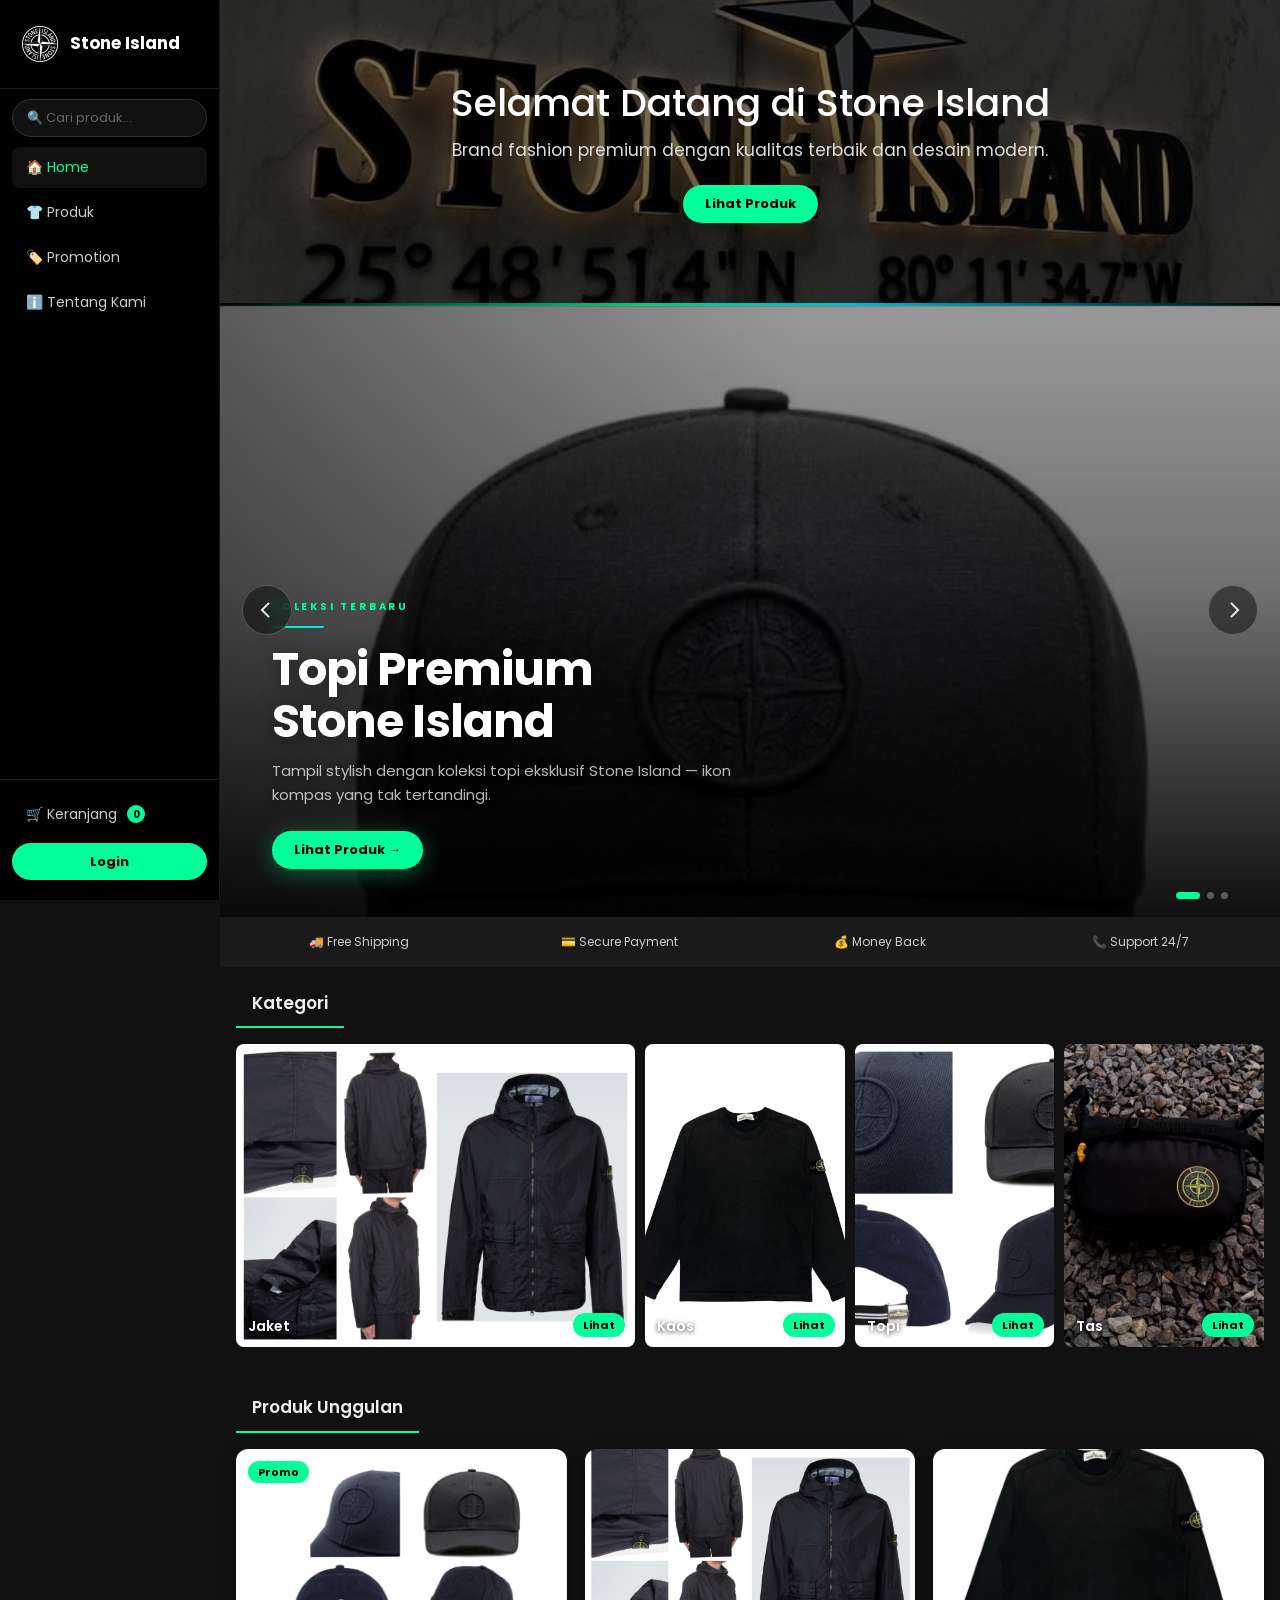
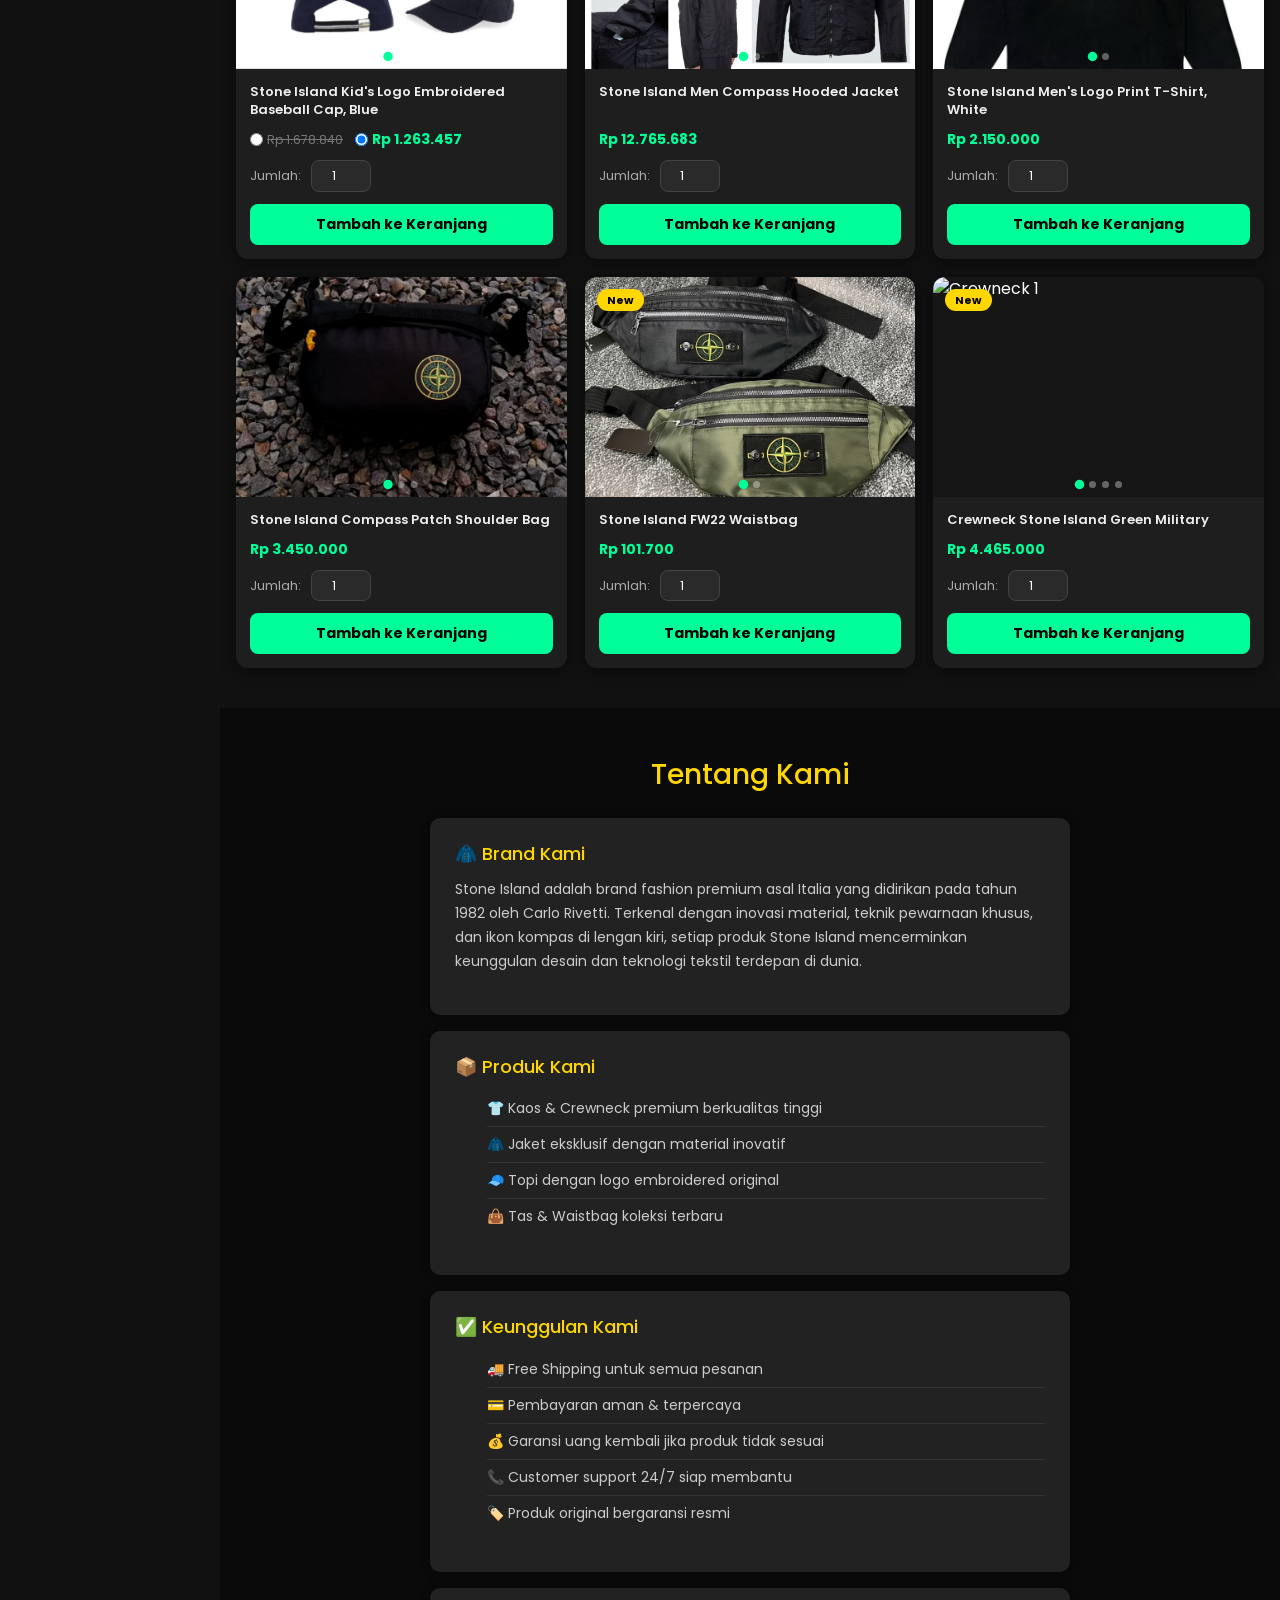
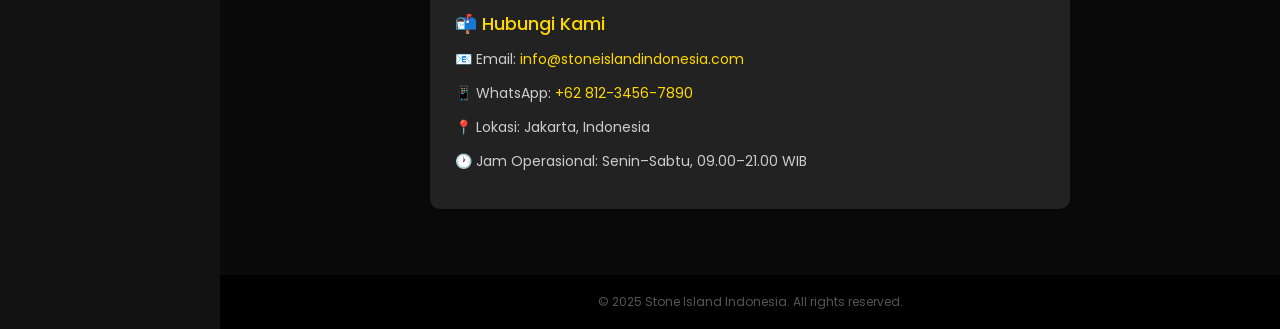
==== index.html @ c6c98c64 "Add files via upload" ====
<!DOCTYPE html>
<html lang="id">
<head>
<meta charset="UTF-8">
<meta name="viewport" content="width=device-width, initial-scale=1.0">
<title>Stone Island</title>
<link rel="stylesheet" href="https://cdn.jsdelivr.net/npm/bootstrap@5.3.8/dist/css/bootstrap.min.css">
<link href="https://fonts.googleapis.com/css2?family=Poppins:wght@400;500;600;700&display=swap" rel="stylesheet">
<link rel="stylesheet" href="style.css">
</head>
<body>

<div class="toast-notif" id="toastNotif"></div>

<!-- LOGIN REQUIRED MODAL -->
<div class="modal-overlay" id="loginModal" onclick="closeLoginModal(event)">
  <div class="modal-box">
    <span class="modal-icon">🔒</span>
    <h3>Login Diperlukan</h3>
    <p>Kamu harus <span>login</span> terlebih dahulu untuk menambahkan produk ke keranjang.</p>
    <div class="modal-actions">
      <a href="login_combined.html" class="modal-btn-login">🚀 Login Sekarang</a>
      <button class="modal-btn-cancel" onclick="closeLoginModal()">Nanti Saja</button>
    </div>
  </div>
</div>

<!-- SIDEBAR -->
<aside class="sidebar" id="sidebar">
  <a class="logo" href="#">
    <img src="si.png" alt="Logo">
    <span>Stone Island</span>
  </a>
  <button class="sidebar-close-btn" onclick="closeSidebar()">✕</button>
  <div class="sidebar-search">
    <input type="text" id="searchDesktop" placeholder="🔍 Cari produk..." oninput="handleSearch(this.value)">
  </div>
  <nav class="sidebar-nav">
    <a href="#" class="active" onclick="closeSidebar()">🏠 Home</a>
    <a href="#product" onclick="closeSidebar()">👕 Produk</a>
    <a href="#" onclick="closeSidebar()">🏷️ Promotion</a>
    <a href="#about" onclick="closeSidebar()">ℹ️ Tentang Kami</a>
  </nav>
  <div class="sidebar-bottom">
    <span class="user-greeting" id="userGreeting" style="display:none"></span>
    <a href="Keranjang.html" class="cart-link">🛒 Keranjang <span class="cart-badge" id="cartBadge">0</span></a>
    <button onclick="handleAuthBtn()" id="loginBtn">Login</button>
  </div>
</aside>

<div class="sidebar-overlay" id="sidebarOverlay" onclick="closeSidebar()"></div>
<button class="hamburger" onclick="toggleSidebar()"><span></span><span></span><span></span></button>

<div class="main-content">

  <!-- HERO -->
  <div class="about-hero">
    <h2>Selamat Datang di Stone Island</h2>
    <p>Brand fashion premium dengan kualitas terbaik dan desain modern.</p>
    <a href="#product" class="btn-slide">Lihat Produk</a>
  </div>

  <!-- ======================================================
       CAROUSEL — PREMIUM REDESIGN
       ====================================================== -->
  <div class="fts">
    <div id="carouselExampleRide" class="carousel slide" data-bs-ride="carousel" data-bs-interval="5000">

      <!-- Indicator dots (bottom-right pills) -->
      <div class="carousel-indicators">
        <button type="button" data-bs-target="#carouselExampleRide" data-bs-slide-to="0" class="active" aria-current="true" aria-label="Slide 1"></button>
        <button type="button" data-bs-target="#carouselExampleRide" data-bs-slide-to="1" aria-label="Slide 2"></button>
        <button type="button" data-bs-target="#carouselExampleRide" data-bs-slide-to="2" aria-label="Slide 3"></button>
      </div>

      <div class="carousel-inner">

        <!-- SLIDE 1 -->
        <div class="carousel-item active">
          <img src="topi2.jpg" class="d-block w-100" alt="Topi">
          <div class="carousel-caption-custom">
            <span class="slide-label">Koleksi Terbaru</span>
            <span class="slide-bar"></span>
            <h3>Topi Premium<br>Stone Island</h3>
            <p>Tampil stylish dengan koleksi topi eksklusif Stone Island — ikon kompas yang tak tertandingi.</p>
            <a href="#product" class="btn-slide">Lihat Produk →</a>
          </div>
        </div>

        <!-- SLIDE 2 -->
        <div class="carousel-item">
          <img src="switer.jpg" class="d-block w-100" alt="Sweater">
          <div class="carousel-caption-custom">
            <span class="slide-label">Edisi Eksklusif</span>
            <span class="slide-bar"></span>
            <h3>Sweater &amp;<br>Crewneck Mewah</h3>
            <p>Kenyamanan premium berpadu dengan desain modern — sempurna untuk setiap kesempatan.</p>
            <a href="#product" class="btn-slide">Lihat Produk →</a>
          </div>
        </div>

        <!-- SLIDE 3 -->
        <div class="carousel-item">
          <img src="jaket.jpg" class="d-block w-100" alt="Jaket">
          <div class="carousel-caption-custom">
            <span class="slide-label">Best Seller</span>
            <span class="slide-bar"></span>
            <h3>Jaket Ikonik<br>Stone Island</h3>
            <p>Material inovatif, teknik pewarnaan khusus — warisan desain Italia sejak 1982.</p>
            <a href="#product" class="btn-slide">Lihat Produk →</a>
          </div>
        </div>

      </div><!-- /.carousel-inner -->

      <!-- Prev / Next buttons -->
      <button class="carousel-control-prev" type="button" data-bs-target="#carouselExampleRide" data-bs-slide="prev">
        <span class="carousel-control-prev-icon"></span>
        <span class="visually-hidden">Previous</span>
      </button>
      <button class="carousel-control-next" type="button" data-bs-target="#carouselExampleRide" data-bs-slide="next">
        <span class="carousel-control-next-icon"></span>
        <span class="visually-hidden">Next</span>
      </button>

      <!-- Progress bar -->
      <div class="carousel-progress"></div>

    </div><!-- /#carouselExampleRide -->
  </div><!-- /.fts -->
  <!-- ====== END CAROUSEL ====== -->

  <section class="info">
    <div>🚚 Free Shipping</div>
    <div>💳 Secure Payment</div>
    <div>💰 Money Back</div>
    <div>📞 Support 24/7</div>
  </section>

  <div class="section-title">Kategori</div>
  <section class="categories">
    <div class="cat-card" onclick="filterKategori('jaket',this)">
      <img src="e.jpg" alt="Jaket"><div class="cat-label">Jaket</div><span class="cat-btn">Lihat</span>
    </div>
    <div class="cat-card" onclick="filterKategori('kaos',this)">
      <img src="q.jpg" alt="Kaos"><div class="cat-label">Kaos</div><span class="cat-btn">Lihat</span>
    </div>
    <div class="cat-card" onclick="filterKategori('topi',this)">
      <img src="w.jpg" alt="Topi"><div class="cat-label">Topi</div><span class="cat-btn">Lihat</span>
    </div>
    <div class="cat-card" onclick="filterKategori('tas',this)">
      <img src="tas1.webp" alt="Tas"><div class="cat-label">Tas</div><span class="cat-btn">Lihat</span>
    </div>
  </section>
  <button class="filter-reset" id="filterResetBtn" onclick="resetFilter()">✕ Tampilkan Semua Produk</button>

  <div id="searchResult">
    <h4>🔍 Hasil Pencarian: "<span id="searchKeyword"></span>"</h4>
    <div class="search-result-grid" id="searchResultGrid"></div>
  </div>
  <p id="noResult">❌ Produk tidak ditemukan.</p>

  <div class="section-title" id="product">Produk Unggulan</div>
  <section class="product-section">
    <div class="product-grid">

      <!-- 1. Topi — 3 gambar -->
      <div class="product-card" data-kategori="topi">
        <div class="badge-promo">Promo</div>
        <div class="product-slider">
          <div class="slider-track" id="sl-1">
            <img src="topi.jpg" alt="Baseball Cap 1">
            <img src="topi2.jpg" alt="Baseball Cap 2">
            <img src="w.jpg" alt="Baseball Cap 3">
          </div>
          <button class="slider-btn prev" onclick="slideMove('sl-1',-1)">&#8249;</button>
          <button class="slider-btn next" onclick="slideMove('sl-1',1)">&#8250;</button>
          <div class="slider-dots" id="dots-sl-1"></div>
        </div>
        <div class="product-info">
          <h3>Stone Island Kid's Logo Embroidered Baseball Cap, Blue</h3>
          <div class="price-options">
            <label class="price-item"><input type="radio" name="price1" value="1678840"><span class="price-old">Rp 1.678.840</span></label>
            <label class="price-item"><input type="radio" name="price1" value="1263457" checked><span class="price-new">Rp 1.263.457</span></label>
          </div>
          <div class="order-controls"><label>Jumlah:</label><input type="number" value="1" min="1" id="qty1"></div>
          <button class="btn-add" onclick="tambahKeKeranjang('Stone Island Kid\'s Logo Embroidered Baseball Cap, Blue','price1','qty1','topi.jpg')">Tambah ke Keranjang</button>
        </div>
      </div>

      <!-- 2. Jaket — 2 gambar -->
      <div class="product-card" data-kategori="jaket">
        <div class="product-slider">
          <div class="slider-track" id="sl-2">
            <img src="jaket2.jpg" alt="Hooded Jacket 1">
            <img src="e.jpg" alt="Hooded Jacket 2">
          </div>
          <button class="slider-btn prev" onclick="slideMove('sl-2',-1)">&#8249;</button>
          <button class="slider-btn next" onclick="slideMove('sl-2',1)">&#8250;</button>
          <div class="slider-dots" id="dots-sl-2"></div>
        </div>
        <div class="product-info">
          <h3>Stone Island Men Compass Hooded Jacket</h3>
          <p class="price-single">Rp 12.765.683</p>
          <div class="order-controls"><label>Jumlah:</label><input type="number" value="1" min="1" id="qty2"></div>
          <button class="btn-add" onclick="tambahKeKeranjang('Stone Island Men Compass Hooded Jacket','','qty2','jaket2.jpg',12765683)">Tambah ke Keranjang</button>
        </div>
      </div>

      <!-- 3. Kaos — 2 gambar -->
      <div class="product-card" data-kategori="kaos">
        <div class="product-slider">
          <div class="slider-track" id="sl-3">
            <img src="switer.jpg" alt="T-Shirt 1">
            <img src="q.jpg" alt="T-Shirt 2">
          </div>
          <button class="slider-btn prev" onclick="slideMove('sl-3',-1)">&#8249;</button>
          <button class="slider-btn next" onclick="slideMove('sl-3',1)">&#8250;</button>
          <div class="slider-dots" id="dots-sl-3"></div>
        </div>
        <div class="product-info">
          <h3>Stone Island Men's Logo Print T-Shirt, White</h3>
          <p class="price-single">Rp 2.150.000</p>
          <div class="order-controls"><label>Jumlah:</label><input type="number" value="1" min="1" id="qty3"></div>
          <button class="btn-add" onclick="tambahKeKeranjang('Stone Island Men\'s Logo Print T-Shirt','','qty3','kaos.jpg',2150000)">Tambah ke Keranjang</button>
        </div>
      </div>

      <!-- 4. Tas Shoulder — 3 gambar -->
      <div class="product-card" data-kategori="tas">
        <div class="product-slider">
          <div class="slider-track" id="sl-4">
            <img src="tas1.webp" alt="Shoulder Bag 1">
            <img src="tas2.webp" alt="Shoulder Bag 2">
            <img src="tas3.webp" alt="Shoulder Bag 3">
          </div>
          <button class="slider-btn prev" onclick="slideMove('sl-4',-1)">&#8249;</button>
          <button class="slider-btn next" onclick="slideMove('sl-4',1)">&#8250;</button>
          <div class="slider-dots" id="dots-sl-4"></div>
        </div>
        <div class="product-info">
          <h3>Stone Island Compass Patch Shoulder Bag</h3>
          <p class="price-single">Rp 3.450.000</p>
          <div class="order-controls"><label>Jumlah:</label><input type="number" value="1" min="1" id="qty4"></div>
          <button class="btn-add" onclick="tambahKeKeranjang('Stone Island Compass Patch Shoulder Bag','','qty4','tas1.webp',3450000)">Tambah ke Keranjang</button>
        </div>
      </div>

      <!-- 5. Waistbag — 2 gambar -->
      <div class="product-card" data-kategori="tas">
        <div class="badge-new">New</div>
        <div class="product-slider">
          <div class="slider-track" id="sl-5">
            <img src="Aa.jpg" alt="Waistbag 1">
            <img src="SG.jpg" alt="Waistbag 2">
          </div>
          <button class="slider-btn prev" onclick="slideMove('sl-5',-1)">&#8249;</button>
          <button class="slider-btn next" onclick="slideMove('sl-5',1)">&#8250;</button>
          <div class="slider-dots" id="dots-sl-5"></div>
        </div>
        <div class="product-info">
          <h3>Stone Island FW22 Waistbag</h3>
          <p class="price-single">Rp 101.700</p>
          <div class="order-controls"><label>Jumlah:</label><input type="number" value="1" min="1" id="qty5"></div>
          <button class="btn-add" onclick="tambahKeKeranjang('Stone Island FW22 Waistbag','','qty5','sg-11134201-7rd55-lug8ck6g9m3108_avif.webp',101700)">Tambah ke Keranjang</button>
        </div>
      </div>

      <!-- 6. Crewneck — 4 gambar -->
      <div class="product-card" data-kategori="kaos">
        <div class="badge-new">New</div>
        <div class="product-slider">
          <div class="slider-track" id="sl-6">
            <img src="j.jpg" alt="Crewneck 1">
            <img src="id.jpg" alt="Crewneck 2">
            <img src="Mm.jpg" alt="Crewneck 3">
            <img src="11.jpg" alt="Crewneck 4">
          </div>
          <button class="slider-btn prev" onclick="slideMove('sl-6',-1)">&#8249;</button>
          <button class="slider-btn next" onclick="slideMove('sl-6',1)">&#8250;</button>
          <div class="slider-dots" id="dots-sl-6"></div>
        </div>
        <div class="product-info">
          <h3>Crewneck Stone Island Green Military</h3>
          <p class="price-single">Rp 4.465.000</p>
          <div class="order-controls"><label>Jumlah:</label><input type="number" value="1" min="1" id="qty6"></div>
          <button class="btn-add" onclick="tambahKeKeranjang('Crewneck Stone Island Green Military','','qty6','id-11134207-8224s-mhr5vs5u21vq55_avif.webp',4465000)">Tambah ke Keranjang</button>
        </div>
      </div>

    </div>
  </section>

  <section class="about-section" id="about">
    <h2>Tentang Kami</h2>
    <div class="about-box">
      <h3>🧥 Brand Kami</h3>
      <p>Stone Island adalah brand fashion premium asal Italia yang didirikan pada tahun 1982 oleh Carlo Rivetti. Terkenal dengan inovasi material, teknik pewarnaan khusus, dan ikon kompas di lengan kiri, setiap produk Stone Island mencerminkan keunggulan desain dan teknologi tekstil terdepan di dunia.</p>
    </div>
    <div class="about-box">
      <h3>📦 Produk Kami</h3>
      <ul>
        <li>👕 Kaos &amp; Crewneck premium berkualitas tinggi</li>
        <li>🧥 Jaket eksklusif dengan material inovatif</li>
        <li>🧢 Topi dengan logo embroidered original</li>
        <li>👜 Tas &amp; Waistbag koleksi terbaru</li>
      </ul>
    </div>
    <div class="about-box">
      <h3>✅ Keunggulan Kami</h3>
      <ul>
        <li>🚚 Free Shipping untuk semua pesanan</li>
        <li>💳 Pembayaran aman &amp; terpercaya</li>
        <li>💰 Garansi uang kembali jika produk tidak sesuai</li>
        <li>📞 Customer support 24/7 siap membantu</li>
        <li>🏷️ Produk original bergaransi resmi</li>
      </ul>
    </div>
    <div class="about-box about-contact">
      <h3>📬 Hubungi Kami</h3>
      <p>📧 Email: <a href="mailto:info@stoneislandindonesia.com">info@stoneislandindonesia.com</a></p>
      <p>📱 WhatsApp: <a href="https://wa.me/6281234567890" target="_blank">+62 812-3456-7890</a></p>
      <p>📍 Lokasi: Jakarta, Indonesia</p>
      <p>🕐 Jam Operasional: Senin–Sabtu, 09.00–21.00 WIB</p>
    </div>
  </section>

  <footer>&copy; 2025 Stone Island Indonesia. All rights reserved.</footer>
</div><!-- /.main-content -->

<script src="https://cdn.jsdelivr.net/npm/bootstrap@5.3.8/dist/js/bootstrap.bundle.min.js"></script>
<script src="script.js"></script>
</body>
</html>
---- style.css ----
/* ============================================================
   STONE ISLAND — style.css
   ============================================================ */

*, *::before, *::after {
  margin: 0;
  padding: 0;
  box-sizing: border-box;
  font-family: 'Poppins', Arial, sans-serif;
}

body {
  background: #111;
  color: white;
  overflow-x: hidden;
}

/* ============================================================
   SIDEBAR
   ============================================================ */
.sidebar {
  position: fixed;
  top: 0;
  left: 0;
  width: 220px;
  height: 100vh;
  background: #000;
  display: flex;
  flex-direction: column;
  padding: 24px 0 20px;
  z-index: 999;
  border-right: 1px solid #1a1a1a;
  transition: transform 0.3s ease;
  overflow-y: auto;
}
.sidebar .logo {
  display: flex;
  align-items: center;
  gap: 10px;
  color: white;
  font-size: 17px;
  font-weight: bold;
  text-decoration: none;
  padding: 0 20px 24px;
  border-bottom: 1px solid #1e1e1e;
  margin-bottom: 10px;
  flex-shrink: 0;
}
.sidebar .logo img {
  width: 40px;
  height: 40px;
  border-radius: 50%;
}
.sidebar-nav {
  display: flex;
  flex-direction: column;
  flex: 1;
  gap: 4px;
  padding: 0 12px;
}
.sidebar-nav a {
  color: #ccc;
  text-decoration: none;
  font-size: 14px;
  padding: 10px 14px;
  border-radius: 8px;
  transition: background 0.2s, color 0.2s;
  display: flex;
  align-items: center;
  gap: 10px;
}
.sidebar-nav a:hover,
.sidebar-nav a.active {
  background: #111;
  color: #00ff99;
}
.sidebar-search {
  padding: 0 12px;
  margin-bottom: 10px;
}
.sidebar-search input {
  width: 100%;
  padding: 8px 14px;
  border: 1px solid #333;
  outline: none;
  border-radius: 20px;
  font-size: 13px;
  background: #111;
  color: white;
}
.sidebar-search input::placeholder {
  color: #666;
}
.sidebar-bottom {
  padding: 14px 12px 0;
  border-top: 1px solid #1e1e1e;
  display: flex;
  flex-direction: column;
  gap: 8px;
  flex-shrink: 0;
}
.user-greeting {
  color: #00ff99;
  font-size: 12px;
  font-weight: 600;
  padding: 4px 14px;
}
.sidebar-bottom .cart-link {
  display: flex;
  align-items: center;
  gap: 10px;
  color: #ccc;
  text-decoration: none;
  font-size: 14px;
  padding: 10px 14px;
  border-radius: 8px;
  transition: background 0.2s, color 0.2s;
}
.sidebar-bottom .cart-link:hover {
  background: #111;
  color: #00ff99;
}
.cart-badge {
  background: #00ff99;
  color: black;
  font-size: 10px;
  font-weight: 700;
  width: 18px;
  height: 18px;
  border-radius: 50%;
  display: flex;
  align-items: center;
  justify-content: center;
}
.sidebar-bottom button {
  width: 100%;
  padding: 9px;
  border: none;
  border-radius: 20px;
  cursor: pointer;
  font-weight: 700;
  font-size: 13px;
  background: #00ff99;
  color: black;
  transition: background 0.3s;
}
.sidebar-bottom button:hover {
  background: #00cc7a;
}
.sidebar-close-btn {
  display: none;
  position: absolute;
  top: 14px;
  right: 14px;
  background: none;
  border: none;
  color: #aaa;
  font-size: 18px;
  cursor: pointer;
  padding: 4px 8px;
  border-radius: 6px;
}
.sidebar-close-btn:hover {
  color: #fff;
  background: #1a1a1a;
}
.main-content {
  margin-left: 220px;
  width: calc(100% - 220px);
  min-width: 0;
  transition: margin-left 0.3s ease;
}
.hamburger {
  display: none;
  position: fixed;
  top: 14px;
  left: 14px;
  z-index: 1100;
  flex-direction: column;
  gap: 5px;
  background: #000;
  border: none;
  cursor: pointer;
  padding: 8px;
  border-radius: 6px;
}
.hamburger span {
  display: block;
  width: 22px;
  height: 2px;
  background: white;
  border-radius: 2px;
}
.sidebar-overlay {
  display: none;
  position: fixed;
  inset: 0;
  background: rgba(0, 0, 0, 0.6);
  z-index: 998;
}
.sidebar-overlay.show {
  display: block;
}

/* ============================================================
   HERO
   ============================================================ */
.about-hero {
  text-align: center;
  padding: 80px 20px;
  background: url('Wall.jpg') no-repeat center center / cover;
  position: relative;
}
.about-hero::before {
  content: '';
  position: absolute;
  inset: 0;
  background: rgba(0, 0, 0, 0.55);
}
.about-hero h2,
.about-hero p,
.about-hero .btn-slide {
  position: relative;
  z-index: 1;
}
.about-hero h2 {
  font-size: clamp(22px, 4vw, 38px);
  margin-bottom: 12px;
  color: white;
}
.about-hero p {
  font-size: clamp(13px, 2vw, 17px);
  color: #ddd;
  margin-bottom: 22px;
}
.btn-slide {
  display: inline-block;
  padding: 9px 22px;
  background: #00ff99;
  color: #000;
  font-weight: 700;
  font-size: 13px;
  border-radius: 25px;
  text-decoration: none;
  transition: background 0.3s, transform 0.2s;
}
.btn-slide:hover {
  background: #00cc7a;
  transform: scale(1.05);
  color: #000;
}

/* ============================================================
   CAROUSEL — REDESIGNED PREMIUM
   ============================================================ */
.fts {
  background: #000;
  overflow: hidden;
  position: relative;
}

/* Accent glow line at the very top */
.fts::before {
  content: '';
  position: absolute;
  top: 0;
  left: 0;
  right: 0;
  height: 3px;
  background: linear-gradient(90deg, transparent 0%, #00ff99 40%, #00e5ff 60%, transparent 100%);
  z-index: 10;
  opacity: 0.8;
}

/* --- Slide image --- */
.fts .carousel-item {
  background: #000;
  position: relative;
  overflow: hidden;
}
.fts .carousel-item img {
  width: 100%;
  height: clamp(220px, 48vw, 620px);
  object-fit: cover;
  object-position: center top;
  display: block;
  filter: brightness(0.7) saturate(1.1);
  transform: scale(1.05);
  transition: transform 1s ease, filter 0.8s ease;
}
.fts .carousel-item.active img {
  transform: scale(1);
  filter: brightness(0.6) saturate(1.15);
}

/* Multi-layer atmospheric overlay */
.fts .carousel-item::before {
  content: '';
  position: absolute;
  inset: 0;
  background:
    linear-gradient(to top, rgba(0,0,0,0.9) 0%, rgba(0,0,0,0.25) 55%, transparent 100%),
    linear-gradient(to right, rgba(0,0,0,0.4) 0%, transparent 55%);
  z-index: 1;
  pointer-events: none;
}

/* --- Caption --- */
.carousel-caption-custom {
  position: absolute;
  bottom: 0;
  left: 0;
  right: 0;
  padding: 0 52px 48px;
  z-index: 5;
  text-align: left;
}

/* Slide label / eyebrow */
.carousel-caption-custom .slide-label {
  display: inline-block;
  font-size: 10px;
  font-weight: 700;
  letter-spacing: 0.28em;
  text-transform: uppercase;
  color: #00ff99;
  margin-bottom: 12px;
  opacity: 0;
  transform: translateY(12px);
  transition: opacity 0.5s 0.05s ease, transform 0.5s 0.05s ease;
}
.fts .carousel-item.active .carousel-caption-custom .slide-label {
  opacity: 1;
  transform: translateY(0);
}

/* Animated accent bar */
.carousel-caption-custom .slide-bar {
  display: block;
  width: 0;
  height: 2px;
  background: linear-gradient(90deg, #00ff99, #00e5ff);
  margin-bottom: 16px;
  border-radius: 2px;
  transition: width 0.6s 0.22s ease;
}
.fts .carousel-item.active .carousel-caption-custom .slide-bar {
  width: 52px;
}

/* Title */
.carousel-caption-custom h3 {
  color: #fff;
  font-size: clamp(20px, 4vw, 46px);
  font-weight: 700;
  letter-spacing: -0.02em;
  line-height: 1.12;
  margin-bottom: 12px;
  text-shadow: 0 2px 20px rgba(0,0,0,0.5);
  opacity: 0;
  transform: translateY(24px);
  transition: opacity 0.55s 0.24s ease, transform 0.55s 0.24s ease;
}
.fts .carousel-item.active .carousel-caption-custom h3 {
  opacity: 1;
  transform: translateY(0);
}

/* Subtitle */
.carousel-caption-custom p {
  color: rgba(255,255,255,0.72);
  font-size: clamp(11px, 1.6vw, 15px);
  margin-bottom: 24px;
  max-width: 480px;
  line-height: 1.6;
  text-shadow: 0 1px 8px rgba(0,0,0,0.7);
  opacity: 0;
  transform: translateY(14px);
  transition: opacity 0.5s 0.36s ease, transform 0.5s 0.36s ease;
}
.fts .carousel-item.active .carousel-caption-custom p {
  opacity: 1;
  transform: translateY(0);
}

/* CTA Button */
.carousel-caption-custom .btn-slide {
  opacity: 0;
  transform: translateY(10px);
  transition:
    opacity 0.5s 0.46s ease,
    transform 0.5s 0.46s ease,
    background 0.3s,
    box-shadow 0.3s,
    scale 0.2s;
  box-shadow: 0 4px 22px rgba(0, 255, 153, 0.35);
}
.fts .carousel-item.active .carousel-caption-custom .btn-slide {
  opacity: 1;
  transform: translateY(0);
}
.carousel-caption-custom .btn-slide:hover {
  box-shadow: 0 8px 32px rgba(0, 255, 153, 0.55);
  transform: translateY(-2px) scale(1.04) !important;
}

/* --- Custom Prev / Next arrows --- */
.carousel-control-prev,
.carousel-control-next {
  width: 54px;
  top: 50%;
  transform: translateY(-50%);
  height: auto;
  bottom: auto;
  opacity: 1;
  z-index: 6;
  transition: opacity 0.2s;
}
.carousel-control-prev { left: 20px; }
.carousel-control-next { right: 20px; }

/* Hide default Bootstrap icons */
.carousel-control-prev-icon,
.carousel-control-next-icon { display: none; }

/* Arrow circle */
.carousel-control-prev::after,
.carousel-control-next::after {
  content: '';
  display: block;
  width: 50px;
  height: 50px;
  border: 1.5px solid rgba(255,255,255,0.22);
  border-radius: 50%;
  background: rgba(0,0,0,0.45);
  backdrop-filter: blur(8px);
  -webkit-backdrop-filter: blur(8px);
  transition: background 0.25s, border-color 0.25s, transform 0.25s;
}
/* Arrow chevron */
.carousel-control-prev::before,
.carousel-control-next::before {
  content: '';
  position: absolute;
  top: 50%;
  left: 50%;
  width: 11px;
  height: 11px;
  border-left: 2px solid rgba(255,255,255,0.9);
  border-bottom: 2px solid rgba(255,255,255,0.9);
  transition: border-color 0.25s;
  z-index: 1;
  pointer-events: none;
}
.carousel-control-prev::before {
  transform: translate(-38%, -50%) rotate(45deg);
}
.carousel-control-next::before {
  transform: translate(-62%, -50%) rotate(-135deg);
}
.carousel-control-prev:hover::after,
.carousel-control-next:hover::after {
  background: rgba(0, 255, 153, 0.88);
  border-color: #00ff99;
  transform: scale(1.1);
}
.carousel-control-prev:hover::before,
.carousel-control-next:hover::before {
  border-color: #000;
}

/* --- Custom indicator pills --- */
.carousel-indicators {
  bottom: 18px;
  right: 52px;
  left: auto;
  justify-content: flex-end;
  margin: 0;
  gap: 7px;
  z-index: 6;
}
.carousel-indicators [data-bs-target] {
  width: 7px;
  height: 7px;
  border-radius: 50%;
  background: rgba(255,255,255,0.3);
  border: none;
  opacity: 1;
  margin: 0;
  padding: 0;
  transition: background 0.3s, width 0.35s ease, border-radius 0.35s ease;
  flex-shrink: 0;
}
.carousel-indicators .active {
  background: #00ff99;
  width: 24px;
  border-radius: 4px;
}

/* --- Animated progress bar --- */
.carousel-progress {
  position: absolute;
  bottom: 0;
  left: 0;
  height: 3px;
  width: 0%;
  background: linear-gradient(90deg, #00ff99, #00e5ff);
  z-index: 7;
  border-radius: 0 2px 0 0;
}
.carousel-progress.running {
  animation: carouselProgress 5s linear infinite;
}
@keyframes carouselProgress {
  0%   { width: 0%;   opacity: 1; }
  90%  { width: 100%; opacity: 1; }
  100% { width: 100%; opacity: 0.3; }
}

/* ============================================================
   INFO BAR
   ============================================================ */
.info {
  display: flex;
  justify-content: space-around;
  flex-wrap: wrap;
  gap: 6px;
  padding: 14px 12px;
  background: #1a1a1a;
  color: #ccc;
  font-size: 12px;
  text-align: center;
}
.info div {
  flex: 1 1 80px;
  white-space: nowrap;
  padding: 2px 0;
}

/* ============================================================
   SEARCH RESULT
   ============================================================ */
#searchResult {
  display: none;
  background: #181818;
  border: 1px solid #333;
  border-radius: 10px;
  padding: 18px;
  margin: 10px 16px 20px;
}
#searchResult h4 { color: gold; margin-bottom: 14px; font-size: 14px; }
.search-result-grid {
  display: grid;
  grid-template-columns: repeat(auto-fill, minmax(130px, 1fr));
  gap: 10px;
}
.search-card { background: #222; border-radius: 8px; overflow: hidden; text-align: center; padding-bottom: 10px; transition: transform 0.2s; }
.search-card:hover { transform: translateY(-3px); }
.search-card img  { width: 100%; height: 100px; object-fit: cover; }
.search-card h5   { font-size: 10px; color: #eee; padding: 6px 6px 4px; line-height: 1.4; }
.search-card p    { color: #00ff99; font-size: 11px; font-weight: 600; }
#noResult { color: #aaa; font-size: 14px; display: none; margin: 10px 16px; }

/* ============================================================
   SECTION TITLE
   ============================================================ */
.section-title {
  padding: 24px 16px 10px;
  font-size: 17px;
  font-weight: 600;
  color: #eee;
  border-bottom: 2px solid #00ff99;
  display: inline-block;
  margin-left: 16px;
  margin-bottom: 16px;
}

/* ============================================================
   CATEGORIES
   ============================================================ */
.categories {
  display: grid;
  grid-template-columns: 2fr 1fr 1fr 1fr;
  gap: 10px;
  padding: 0 16px 24px;
}
.cat-card { position: relative; border-radius: 8px; overflow: hidden; min-height: 130px; cursor: pointer; transition: box-shadow 0.3s; }
.cat-card:hover img { transform: scale(1.04); }
.cat-card.active { box-shadow: 0 0 0 3px #00ff99; }
.cat-card img { width: 100%; height: 100%; object-fit: cover; display: block; transition: transform 0.3s; }
.cat-label { position: absolute; bottom: 10px; left: 12px; color: white; font-size: 14px; font-weight: 600; text-shadow: 0 1px 5px rgba(0,0,0,0.8); }
.cat-btn { position: absolute; bottom: 10px; right: 10px; background: #00ff99; color: #000; font-size: 11px; font-weight: 700; padding: 4px 10px; border-radius: 20px; text-decoration: none; }
.filter-reset {
  display: none;
  margin: 0 16px 12px;
  background: transparent;
  border: 1.5px solid #00ff99;
  color: #00ff99;
  padding: 6px 18px;
  border-radius: 20px;
  font-size: 13px;
  font-weight: 600;
  cursor: pointer;
  transition: background 0.3s, color 0.3s;
}
.filter-reset:hover { background: #00ff99; color: #000; }
.product-card.hidden { display: none; }

/* ============================================================
   PRODUCTS
   ============================================================ */
.product-section { padding: 0 16px 40px; background: #111; }
.product-grid {
  display: grid;
  grid-template-columns: repeat(auto-fill, minmax(260px, 1fr));
  gap: 18px;
  max-width: 1200px;
  margin: 0 auto;
}
.product-card {
  background: #1e1e1e;
  border-radius: 12px;
  overflow: hidden;
  position: relative;
  box-shadow: 0 4px 15px rgba(0,0,0,0.4);
  transition: transform 0.3s;
  display: flex;
  flex-direction: column;
}
.product-card:hover { transform: translateY(-4px); }
.badge-promo { position: absolute; top: 12px; left: 12px; background: #00ff99; color: black; font-size: 11px; font-weight: 700; padding: 3px 10px; border-radius: 20px; z-index: 2; }
.badge-new   { position: absolute; top: 12px; left: 12px; background: #ffd700; color: black; font-size: 11px; font-weight: 700; padding: 3px 10px; border-radius: 20px; z-index: 2; }
.product-info { padding: 14px; display: flex; flex-direction: column; flex: 1; }
.product-info h3 { font-size: 13px; font-weight: 600; color: #eee; margin-bottom: 10px; line-height: 1.4; flex: 1; }
.price-options { display: flex; gap: 12px; align-items: center; flex-wrap: wrap; margin-bottom: 10px; }
.price-item { display: flex; align-items: center; gap: 4px; cursor: pointer; }
.price-old    { text-decoration: line-through; color: #777; font-size: 12px; }
.price-new    { color: #00ff99; font-weight: 700; font-size: 14px; }
.price-single { color: #00ff99; font-weight: 700; font-size: 14px; margin-bottom: 10px; }
.order-controls { display: flex; align-items: center; gap: 10px; margin-bottom: 12px; color: #aaa; font-size: 13px; }
.order-controls input { width: 60px; padding: 5px 8px; border-radius: 8px; border: 1px solid #444; background: #2a2a2a; color: white; text-align: center; }
.btn-add { width: 100%; padding: 10px; background: #00ff99; color: black; border: none; border-radius: 8px; font-weight: 700; font-size: 14px; cursor: pointer; transition: background 0.3s, transform 0.15s; margin-top: auto; }
.btn-add:hover  { background: #00cc7a; transform: scale(1.02); }
.btn-add:active { transform: scale(0.96); }

/* ============================================================
   PRODUCT IMAGE SLIDER
   ============================================================ */
.product-slider { position: relative; width: 100%; height: 220px; overflow: hidden; background: #161616; flex-shrink: 0; user-select: none; }
.slider-track { display: flex; height: 100%; transition: transform 0.38s cubic-bezier(.4,0,.2,1); will-change: transform; }
.slider-track img { width: 100%; height: 100%; object-fit: cover; flex-shrink: 0; display: block; pointer-events: none; -webkit-user-drag: none; }
.slider-btn { position: absolute; top: 50%; transform: translateY(-50%); background: rgba(0,0,0,0.5); border: 1.5px solid rgba(255,255,255,0.15); color: white; font-size: 20px; width: 34px; height: 34px; border-radius: 50%; cursor: pointer; z-index: 3; display: flex; align-items: center; justify-content: center; transition: background 0.2s, opacity 0.25s; opacity: 0; line-height: 1; padding: 0; }
.product-slider:hover .slider-btn { opacity: 1; }
.slider-btn.prev { left: 8px; }
.slider-btn.next { right: 8px; }
.slider-btn:hover { background: rgba(0,255,153,0.85); border-color: #00ff99; color: #000; }
.slider-dots { position: absolute; bottom: 9px; left: 50%; transform: translateX(-50%); display: flex; gap: 6px; z-index: 3; }
.slider-dot { width: 7px; height: 7px; border-radius: 50%; background: rgba(255,255,255,0.35); cursor: pointer; transition: background 0.2s, transform 0.2s; border: none; padding: 0; flex-shrink: 0; }
.slider-dot.active { background: #00ff99; transform: scale(1.35); }

/* ============================================================
   TOAST
   ============================================================ */
.toast-notif {
  position: fixed;
  bottom: 24px;
  left: 50%;
  transform: translateX(-50%) translateY(80px);
  background: #00ff99;
  color: black;
  padding: 12px 24px;
  border-radius: 30px;
  font-weight: 700;
  font-size: 14px;
  z-index: 9999;
  opacity: 0;
  transition: all 0.4s ease;
  pointer-events: none;
  white-space: nowrap;
  max-width: 90vw;
  overflow: hidden;
  text-overflow: ellipsis;
}
.toast-notif.show { opacity: 1; transform: translateX(-50%) translateY(0); }

/* ============================================================
   LOGIN MODAL
   ============================================================ */
.modal-overlay {
  position: fixed;
  inset: 0;
  background: rgba(0,0,0,0.75);
  z-index: 10000;
  display: flex;
  align-items: center;
  justify-content: center;
  padding: 20px;
  opacity: 0;
  pointer-events: none;
  transition: opacity 0.3s ease;
  backdrop-filter: blur(4px);
}
.modal-overlay.show { opacity: 1; pointer-events: all; }
.modal-box {
  background: #1a1a1a;
  border: 1px solid #2a2a2a;
  border-radius: 20px;
  padding: 36px 28px 28px;
  max-width: 360px;
  width: 100%;
  text-align: center;
  transform: translateY(30px) scale(0.95);
  transition: transform 0.35s cubic-bezier(.34,1.56,.64,1);
  box-shadow: 0 20px 60px rgba(0,0,0,0.6), 0 0 0 1px rgba(0,255,153,0.08);
}
.modal-overlay.show .modal-box { transform: translateY(0) scale(1); }
.modal-icon { font-size: 52px; margin-bottom: 14px; display: block; animation: bounce-in 0.5s ease 0.1s both; }
@keyframes bounce-in {
  0%   { transform: scale(0.5); opacity: 0; }
  70%  { transform: scale(1.15); }
  100% { transform: scale(1); opacity: 1; }
}
.modal-box h3 { font-size: 18px; font-weight: 700; color: #fff; margin-bottom: 8px; }
.modal-box p  { font-size: 13px; color: #999; line-height: 1.6; margin-bottom: 24px; }
.modal-box p span { color: #00ff99; font-weight: 600; }
.modal-actions { display: flex; flex-direction: column; gap: 10px; }
.modal-btn-login { display: block; padding: 13px; background: #00ff99; color: #000; font-weight: 700; font-size: 14px; border-radius: 12px; text-decoration: none; transition: background 0.2s, transform 0.15s; border: none; cursor: pointer; width: 100%; }
.modal-btn-login:hover { background: #00e58a; transform: scale(1.02); }
.modal-btn-cancel { padding: 11px; background: transparent; color: #666; font-size: 13px; border: 1px solid #333; border-radius: 12px; cursor: pointer; transition: border-color 0.2s, color 0.2s; font-weight: 500; }
.modal-btn-cancel:hover { border-color: #555; color: #aaa; }

/* ============================================================
   ABOUT
   ============================================================ */
.about-section { padding: 50px 16px; background: #0a0a0a; }
.about-section > h2 { color: gold; font-size: 28px; margin-bottom: 26px; text-align: center; }
.about-box { background: #222; margin: 16px auto; padding: 25px; max-width: 640px; border-radius: 10px; box-shadow: 0 0 10px rgba(0,0,0,0.4); }
.about-box h3 { margin-bottom: 14px; color: gold; font-size: 18px; }
.about-box ul { list-style: none; }
.about-box ul li { padding: 7px 0; color: #ccc; font-size: 14px; border-bottom: 1px solid #333; }
.about-box ul li:last-child { border-bottom: none; }
.about-box p { color: #ccc; font-size: 14px; line-height: 1.7; }
.about-contact p { margin: 10px 0; font-size: 14px; color: #ccc; }
.about-contact a { color: gold; text-decoration: none; }
.about-contact a:hover { text-decoration: underline; }

footer { text-align: center; padding: 18px; background: #000; color: #555; font-size: 12px; }

/* ============================================================
   RESPONSIVE
   ============================================================ */
@media (max-width: 900px) {
  .product-grid { grid-template-columns: repeat(auto-fill, minmax(220px, 1fr)); }
}
@media (max-width: 768px) {
  .sidebar { transform: translateX(-100%); width: 240px; }
  .sidebar.open { transform: translateX(0); }
  .sidebar-close-btn { display: block; }
  .main-content { margin-left: 0; width: 100%; padding-top: 52px; }
  .hamburger { display: flex; }
  .about-hero { padding: 50px 16px; }
  .categories { grid-template-columns: 1fr 1fr; padding: 0 12px 18px; gap: 8px; }
  .categories .cat-card:nth-child(1) { grid-column: 1 / -1; }
  .cat-card { min-height: 110px; }
  .cat-label { font-size: 13px; }
  .product-grid { grid-template-columns: 1fr 1fr; gap: 10px; }
  .product-slider { height: 160px; }
  .slider-btn { opacity: 1; width: 28px; height: 28px; font-size: 16px; }
  .product-info { padding: 10px; }
  .product-info h3 { font-size: 11px; }
  .price-new, .price-single { font-size: 12px; }
  .price-old { font-size: 11px; }
  .order-controls { font-size: 11px; gap: 6px; }
  .order-controls input { width: 46px; font-size: 12px; }
  .btn-add { font-size: 12px; padding: 8px; }
  .info { font-size: 10px; }
  .section-title { font-size: 15px; margin-left: 12px; }
  .badge-promo, .badge-new { font-size: 10px; padding: 2px 8px; top: 8px; left: 8px; }
  /* Carousel mobile */
  .carousel-caption-custom { padding: 0 16px 22px; }
  .carousel-control-prev { left: 8px; }
  .carousel-control-next { right: 8px; }
  .carousel-control-prev::after,
  .carousel-control-next::after { width: 38px; height: 38px; }
  .carousel-indicators { right: 16px; bottom: 12px; }
}
@media (max-width: 420px) {
  .product-grid { grid-template-columns: 1fr; }
  .product-slider { height: 200px; }
  .product-info h3 { font-size: 13px; }
  .info div { flex-basis: 45%; }
  .fts .carousel-item img { height: clamp(200px, 56vw, 320px); }
}
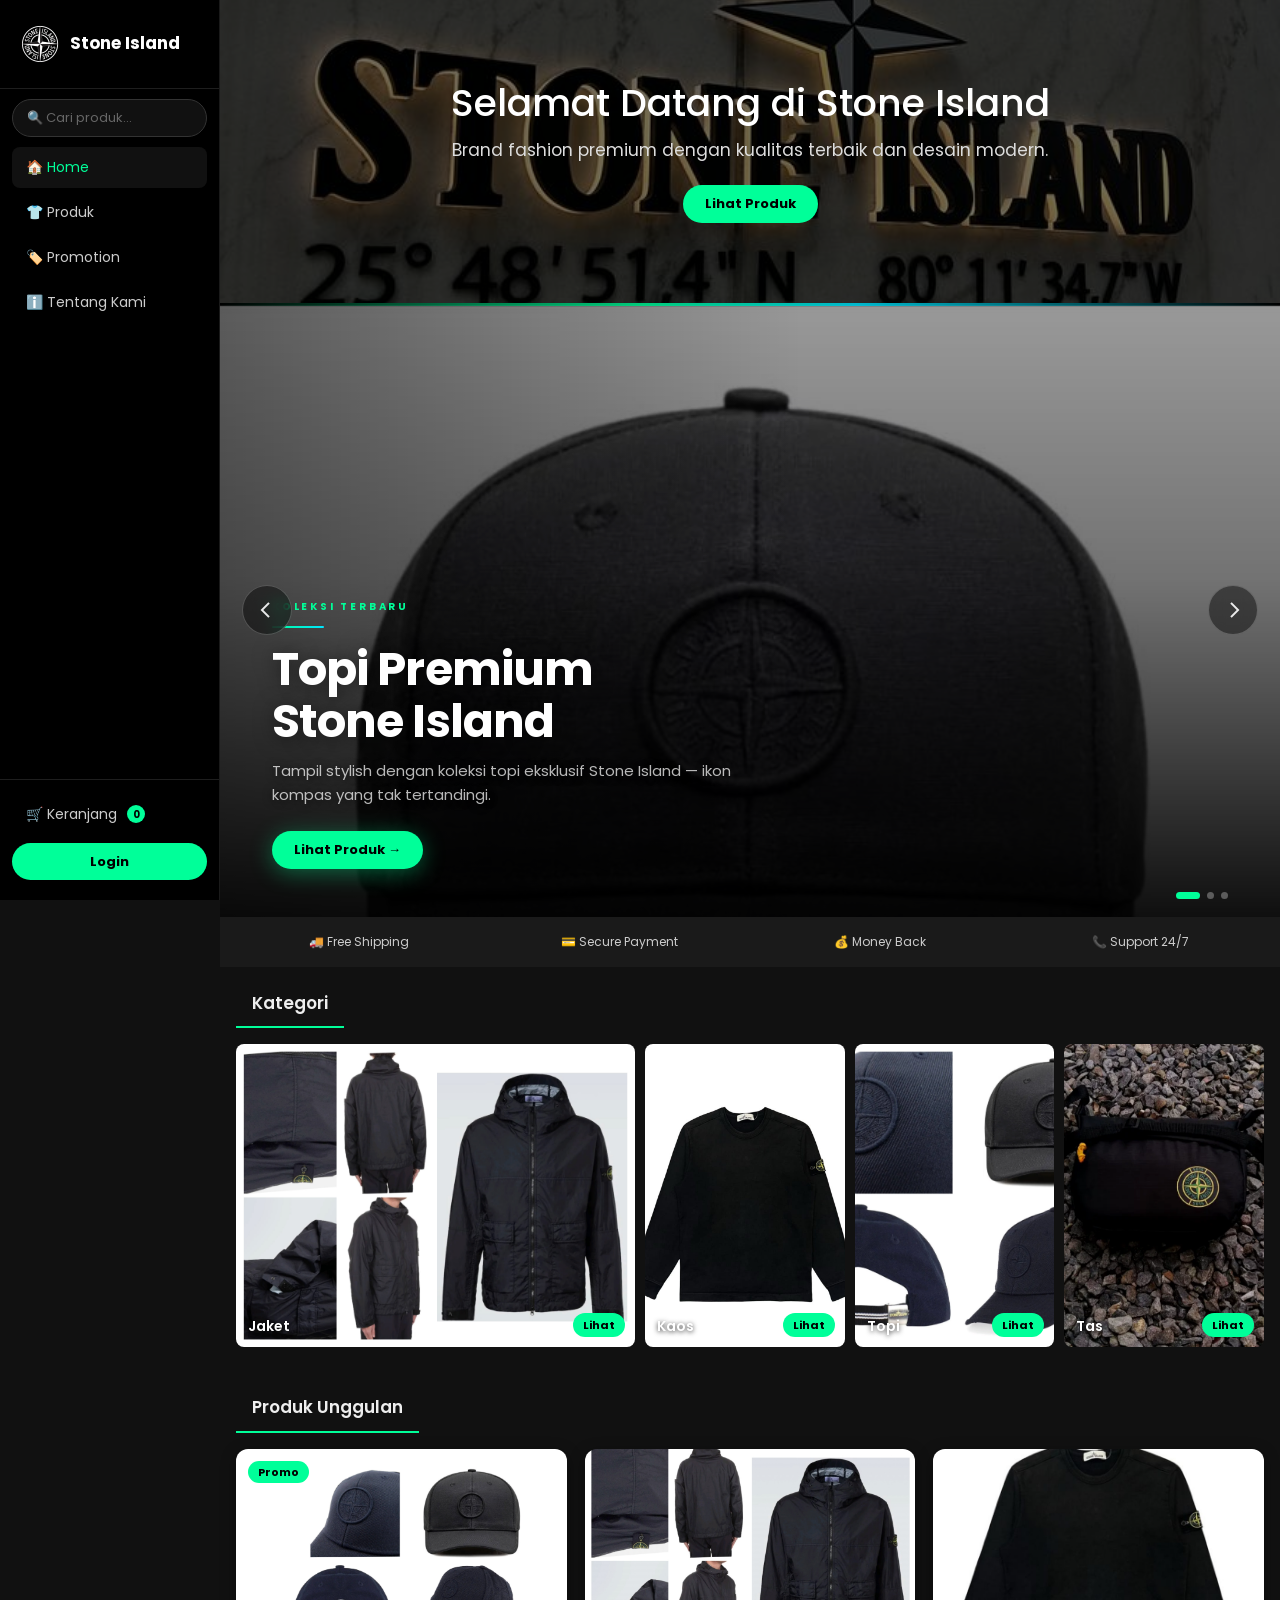
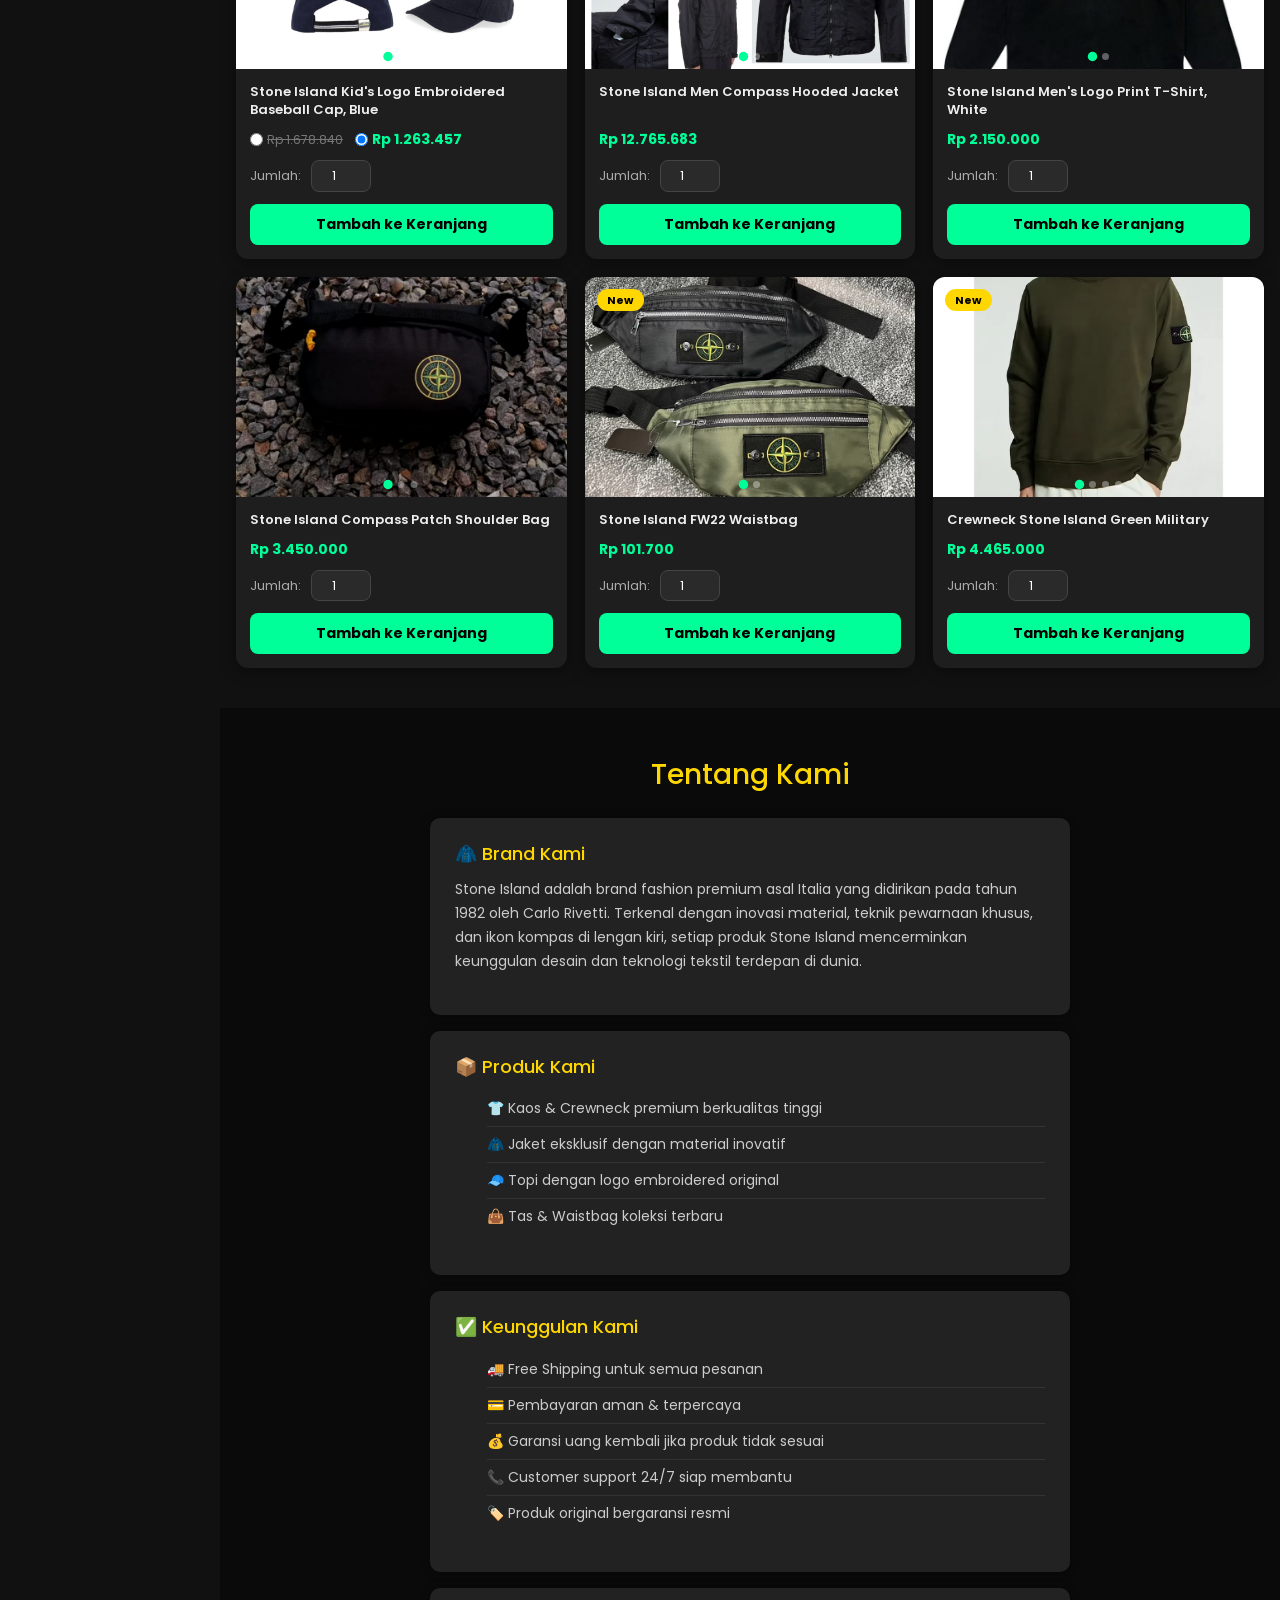
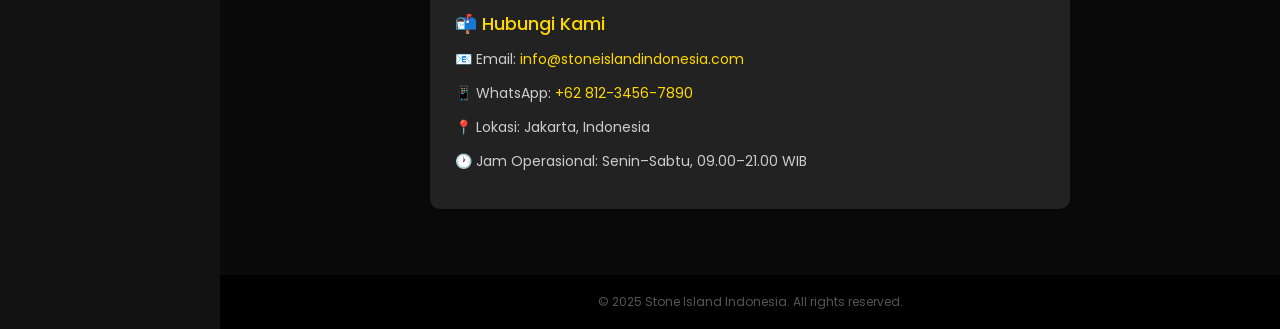
==== commit ba37f741: "Add files via upload" ====
--- a/index.html
+++ b/index.html
@@ -271,7 +271,7 @@
         <div class="badge-new">New</div>
         <div class="product-slider">
           <div class="slider-track" id="sl-6">
-            <img src="j.jpg" alt="Crewneck 1">
+            <img src="je.jpg" alt="Crewneck 1">
             <img src="id.jpg" alt="Crewneck 2">
             <img src="Mm.jpg" alt="Crewneck 3">
             <img src="11.jpg" alt="Crewneck 4">
